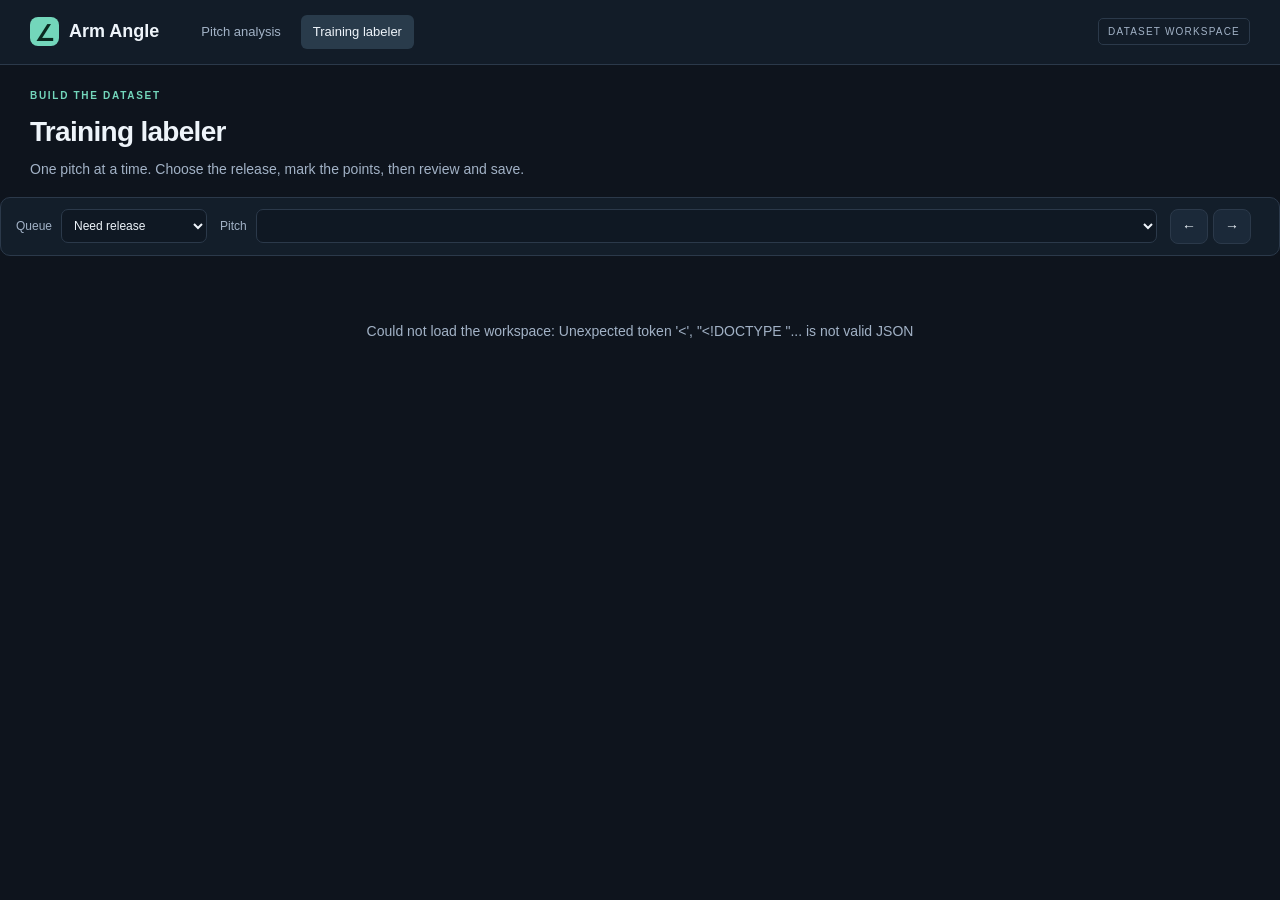
==== labelTool.html @ e8344eb0 "Initial commit: arm angle from video, label-and-measure pipeline Measures pitcher release arm angle " ====
<!doctype html>
<html lang="en" data-workspace="training">
<head>
<meta charset="utf-8"><meta name="viewport" content="width=device-width, initial-scale=1">
<title>Arm Angle · Training labeler</title>
<link rel="stylesheet" href="workspace.css?v=20260908-review-angle">
</head>
<body>
<header class="topbar">
  <a class="brand" href="/index.html"><span class="brandMark">∠</span> Arm Angle</a>
  <nav aria-label="Workspace"><a href="/analyze.html" id="analysisNav">Pitch analysis</a><a href="/labelTool.html" id="trainingNav">Training labeler</a></nav>
  <span id="workspaceBadge" class="badge">DATASET WORKSPACE</span>
</header>
<section class="pageHeading">
  <div><p class="eyebrow" id="workspaceEyebrow">BUILD THE DATASET</p><h1 id="workspaceTitle">Training labeler</h1><p id="workspaceDescription">One pitch at a time. Choose the release, mark the points, then review and save.</p></div>
  <button id="openImport" class="analysisOnly secondary">Open a video</button>
</section>
<section class="queuebar" aria-label="Pitch queue">
  <label id="queueLabel">Queue <select id="queueFilter" aria-label="Labeling queue"><option value="batch">New MLB trial batch</option><option value="release">Need release</option><option value="points">Need points</option><option value="all">All MLB pitches</option><option value="local">My videos</option></select></label>
  <label class="pitchPicker">Pitch <select id="pitchSelect" aria-label="Choose pitch"></select></label>
  <div class="pitchNav"><button id="prevPitch" class="secondary" aria-label="Previous pitch">←</button><button id="nextPitch" class="secondary" aria-label="Next pitch">→</button></div>
  <span id="progress" class="muted"></span>
</section>
<form id="importPanel" hidden>
  <p class="eyebrow">START AN ANALYSIS</p><h2>Open your footage</h2><p class="muted">Choose a local clip or reel. Each delivery becomes its own analysis.</p>
  <label>Video file path<input id="videoPath" required placeholder="/Users/you/Downloads/reel.mp4"></label>
  <div class="fields"><label>Pitcher <input id="importPitcher" placeholder="Optional name"></label><label>Park or session <input id="importPark" placeholder="Optional session name"></label><label>Throws <select id="importThrows"><option value="R">Right</option><option value="L">Left</option></select></label></div>
  <p class="muted">The video stays on your computer. Leave park blank if the reel includes several venues.</p><p id="importError" role="alert" hidden></p>
  <div class="actions"><button id="importSubmit" type="submit">Open video</button><button id="closeImport" type="button" class="secondary">Cancel</button></div>
</form>
<section id="intro" class="emptyState"><h2>Loading your workspace…</h2><p>Preparing the pitch queue.</p></section>
<section id="startPanel" class="startPanel" hidden>
  <div><p class="eyebrow">YOUR NEXT PITCH</p><h2>From footage to an angle estimate.</h2><p>Pick a release frame, place five points, and review the result. You stay in control of every point.</p><button id="startVideo">Open a video</button></div>
  <div class="startChoices"><button id="startLocal" class="choice"><b>Continue your saved footage →</b><span>Reopen your existing pitch annotations.</span></button><button id="startExample" class="choice"><b>Try an MLB example →</b><span>Practice the flow with a short pitch clip.</span></button></div>
</section>
<main id="app" hidden>
  <section class="viewer" aria-label="Pitch video and release frame">
    <div class="viewerBar"><span id="viewerTitle">Pitch preview</span><span id="saveState" role="status"></span></div>
    <div id="error" role="alert" hidden></div>
    <div id="stageWrap"><canvas id="stage" tabindex="0" aria-label="Pitch image. In point placement, click to place or drag a point."></canvas></div>
    <div id="scrubRow"><button id="playPause" class="secondary" aria-label="Play or pause">Play</button><button id="prevFrame" class="secondary" aria-label="Previous frame">−1</button><button id="nextFrame" class="secondary" aria-label="Next frame">+1</button><select id="playSpeed" aria-label="Playback speed"><option value="1">1×</option><option value="0.5">½×</option><option value="0.25" selected>¼×</option></select><input type="range" id="scrub" aria-label="Release frame" min="0" max="0" value="0"><span id="frameNum"></span></div>
    <div id="thumbs" aria-label="Neighboring frames"></div>
    <p id="viewerHint" class="viewerHint">Use the arrows or timeline to find the closest available release frame.</p>
  </section>
  <section class="workflow" aria-label="Guided workflow">
    <ol class="steps" aria-label="Progress"><li id="releaseStep">1 <span>Release</span></li><li id="pointsStep">2 <span>Points</span></li><li id="reviewStep">3 <span>Review</span></li></ol>
    <p class="eyebrow" id="stepNumber">STEP 1 OF 3</p><h2 id="stepTitle">Choose the release</h2><p id="stepHelp"></p>
    <div id="releaseActions"><button id="confirmRelease" class="primaryAction">Use this frame →</button><p class="smallNote">A blurred, approximate release is okay. Compare nearby frames before continuing.</p></div>
    <div id="pointActions" hidden><div class="nextPoint"><span id="pointCount">0 of 5 points</span><b id="pointPrompt">Place the throwing shoulder</b></div><div id="pointButtons"></div><label id="occludedLabel"><input id="ballOccluded" type="checkbox"> Ball cannot be located</label><button id="reviewPoints" class="primaryAction">Review these points →</button><button id="zoomPoints" class="textButton">Zoom / full frame</button><button id="changeRelease" class="textButton">← Change release frame</button></div>
    <div id="reviewActions" hidden>
      <div class="measuredCard"><span class="resultLabel">MEASURED SHOULDER → BALL</span><p id="reviewBallAngle">—</p><span id="reviewBallNote" class="smallNote">From your marked points, relative to horizontal in this image.</span></div>
      <div id="resultCard" class="resultCard"><span class="resultLabel">ESTIMATED ARM ANGLE</span><p id="anglePrediction" role="status">—</p><span class="smallNote">MLB-trained estimate. Accuracy on college footage is unverified.</span></div>
      <dl id="reviewSummary" class="reviewSummary"></dl>
      <div id="truthDetails" class="truthDetails" hidden><span>Statcast reference</span><b id="pTruth">—</b><p class="smallNote">Review the visible points on their own merits. This reference is revealed only after placement.</p></div>
      <div id="reviewSaved" class="success" hidden>Saved. Ready for the next pitch.</div>
      <button id="savePoints" class="primaryAction">Save &amp; next pitch →</button><button id="editPoints" class="textButton">← Adjust points</button><button id="predictAngle" class="textButton">Recalculate estimate</button><button id="downloadResult" class="textButton analysisOnly">Download result</button><button id="newLocalPitch" class="secondary analysisOnly" hidden>Another pitch from this video</button>
    </div>
    <details id="reviewOptions" class="options"><summary>Quality &amp; labeling guidance</summary><label>Release choice <select id="releaseQuality"><option value="unreviewed">Not reviewed</option><option value="closest_available">Closest available frame</option><option value="unclear">Release timing unclear</option></select></label><label id="pointQualityLabel" hidden>Point clarity <select id="pointQuality"><option value="unreviewed">Not reviewed</option><option value="reviewed">Points reviewed</option><option value="uncertain">One or more points uncertain</option></select></label><p>Keep all points on the selected frame. Click the shoulder joint where the upper arm meets the torso, the opposite shoulder joint, elbow joint, wrist joint, then the ball center. Avoid the sleeve edge.</p><p>30 fps footage cannot always show the exact release. Mark timing or points uncertain when needed. These flags are review notes, not a confidence score.</p></details>
    <details id="extraTools" class="options"><summary>More tools</summary><div class="actions"><button id="seedPoints" class="secondary trainingOnly">Suggest body points</button><button id="choosePitcher" class="secondary trainingOnly">Select pitcher for suggestions</button><button id="releaseNext" class="secondary trainingOnly">Save release only &amp; next</button><button id="skipPitch" class="secondary">Skip this pitch</button><button id="undoSave" class="secondary">Undo last save</button><a id="downloadRelease" download>Download frame</a></div></details>
    <div class="warnBox" id="sanityWarn" hidden></div><div class="warnBox" id="seedWarn" hidden></div>
    <details class="options" id="measurePanel"><summary>Image measurements</summary><dl><dt>Throwing shoulder</dt><dd id="pShoulder">—</dd><dt>Off shoulder</dt><dd id="pOffShoulder">—</dd><dt>Elbow</dt><dd id="pElbow">—</dd><dt>Wrist</dt><dd id="pWrist">—</dd><dt>Ball</dt><dd id="pBall">—</dd><dt>Shoulder → ball</dt><dd id="pAngle">—</dd><dt>Shoulder → wrist</dt><dd id="pAngleWrist">—</dd><dt class="trainingOnly">Reference difference</dt><dd id="pDelta" class="trainingOnly">—</dd></dl></details>
  </section>
  <section class="workspaceFooter"><details><summary>Clip details &amp; shortcuts</summary><dl id="meta"></dl><p>← / →: one frame · Shift + arrows: ten frames · Space: play / pause · 1–5: replace a point · Enter: continue · Z: zoom · U: undo</p></details><details class="trainingOnly"><summary>Training coverage</summary><div id="hist"></div><div id="histNote"></div></details></section>
</main>
<div id="toast"></div>
<script src="labelTool.js?v=20260908-review-angle"></script>
</body></html>
---- workspace.css ----
:root{--bg:#0e141d;--panel:#17212e;--line:#2b394a;--text:#eef4fa;--muted:#a2b2c6;--accent:#73d6bb;--shoulder:#ffd166;--offshoulder:#f78c6b;--elbow:#ef476f;--wrist:#06d6a0;--ball:#ff6ec7;color-scheme:dark}
*{box-sizing:border-box}[hidden]{display:none!important}html[data-workspace=training] .analysisOnly,html[data-workspace=analysis] .trainingOnly{display:none!important}body{margin:0;background:var(--bg);color:var(--text);font:14px/1.5 -apple-system,BlinkMacSystemFont,"Segoe UI",sans-serif}button,a,input,select{touch-action:manipulation}button,input,select{font:inherit}button{cursor:pointer;border:1px solid transparent;background:var(--accent);color:#0b2720;border-radius:8px;padding:10px 14px;font-weight:650}button:disabled{opacity:.42;cursor:default}button:focus-visible,a:focus-visible,input:focus-visible,select:focus-visible,summary:focus-visible,canvas:focus-visible{outline:2px solid var(--accent);outline-offset:3px}.secondary,.ghost{background:#1b2939;color:var(--text);border-color:var(--line)}.textButton{background:transparent;color:var(--muted);padding:8px 0;text-align:left;font-size:13px;margin-right:10px}a{color:var(--accent);text-decoration:none}a:hover{text-decoration:underline}input,select{background:#0f1823;border:1px solid var(--line);color:var(--text);border-radius:7px;padding:8px;min-width:0}h1,h2,p{margin-top:0}h1{font-size:28px;letter-spacing:-.7px;margin-bottom:6px}h2{font-size:23px;letter-spacing:-.5px;line-height:1.2;margin-bottom:10px}.muted,.smallNote{color:var(--muted)}.smallNote{font-size:12px;line-height:1.5;display:block;margin:10px 0 0}.eyebrow{font-size:10px;letter-spacing:1.7px;color:var(--accent);font-weight:700;margin-bottom:8px}.topbar{display:flex;align-items:center;gap:30px;padding:15px 30px;border-bottom:1px solid var(--line);background:#121c28}.brand{font-size:18px;font-weight:750;color:var(--text);display:flex;align-items:center;gap:10px}.brandMark{width:29px;height:29px;border-radius:8px;background:var(--accent);color:#0a2920;display:grid;place-items:center;font-size:22px}.topbar nav{display:flex;gap:8px}.topbar nav a{color:var(--muted);padding:7px 12px;border-radius:6px;font-size:13px}.topbar nav a.active{background:#293b4b;color:var(--text)}.badge{margin-left:auto;font-size:10px;letter-spacing:1.2px;color:var(--muted);border:1px solid var(--line);border-radius:5px;padding:5px 9px}.pageHeading{max-width:1580px;margin:auto;padding:23px 30px 17px;display:flex;align-items:center;justify-content:space-between;gap:20px}.pageHeading p:last-child{color:var(--muted);margin-bottom:0}.queuebar{margin:0 auto;max-width:1520px;border:1px solid var(--line);border-radius:10px;padding:11px 15px;display:flex;align-items:center;gap:13px;background:#131e2a}.queuebar label{display:flex;gap:9px;align-items:center;font-size:12px;color:var(--muted)}.pitchPicker{flex:1}.pitchPicker select{width:100%}.pitchNav{display:flex;gap:5px}.pitchNav button{padding:6px 11px}.queuebar #progress{font-size:12px;white-space:nowrap}#app{max-width:1580px;margin:0 auto;padding:18px 30px;display:grid;grid-template-columns:minmax(0,1fr) 345px;gap:20px;align-items:start}.viewer{border:1px solid var(--line);border-radius:12px;background:#111b26;overflow:hidden}.viewerBar{display:flex;justify-content:space-between;gap:15px;padding:12px 15px;font-size:12px;color:var(--muted)}#viewerTitle{color:var(--text);font-weight:650}#stageWrap{display:flex;align-items:center;justify-content:center;background:#060a10;min-height:180px}#stage{display:block;max-width:100%;max-height:54vh;width:auto;cursor:crosshair;touch-action:none}#scrubRow{display:flex;align-items:center;gap:6px;padding:12px 13px}#scrubRow button,#scrubRow select{font-size:12px;padding:6px 9px}#scrub{flex:1;min-width:40px;accent-color:var(--accent)}#frameNum{font-size:11px;color:var(--muted);font-variant-numeric:tabular-nums;max-width:180px;text-align:right}#thumbs{display:flex;gap:5px;padding:0 12px}#thumbs figure{flex:1;min-width:0;margin:0;border:2px solid transparent;border-radius:5px;overflow:hidden}#thumbs figure.sel{border-color:var(--accent)}#thumbs button{padding:0;border:0;background:#090f18;width:100%;color:var(--text);border-radius:0}#thumbs img{width:100%;display:block}#thumbs figcaption{font-size:10px;padding:3px}.viewerHint{padding:12px 15px;margin:0;color:var(--muted);font-size:12px}.workflow{border:1px solid var(--line);border-radius:12px;padding:21px;background:var(--panel)}.steps{display:flex;justify-content:space-between;gap:5px;list-style:none;padding:0;margin:0 0 25px;border-bottom:1px solid var(--line);padding-bottom:17px}.steps li{display:flex;gap:7px;align-items:center;color:var(--muted);font-size:12px}.steps li.active{color:var(--accent);font-weight:750}.steps li.done{color:var(--text)}#stepHelp{font-size:13px;color:var(--muted);margin-bottom:16px}.primaryAction{width:100%;padding:12px 14px;margin-top:16px}.nextPoint{display:flex;flex-direction:column;gap:3px;margin:13px 0}.nextPoint span{color:var(--muted);font-size:11px}.nextPoint b{font-size:13px}#pointButtons{display:flex;flex-direction:column;gap:5px}#pointButtons button{text-align:left;font-weight:500;font-size:12px;padding:7px 10px;background:#101c29;color:var(--muted);border:1px solid var(--line)}#pointButtons button.active{border-color:var(--accent);background:#203d3a;color:#c4fae8}#occludedLabel{display:flex;align-items:center;gap:7px;font-size:12px;margin:12px 0;color:var(--muted)}.options{border-top:1px solid var(--line);margin-top:17px;padding-top:13px;font-size:12px;color:var(--muted)}summary{cursor:pointer;font-weight:600}.options label{display:flex;flex-direction:column;gap:5px;margin-top:10px}.options p{margin:11px 0}.actions{display:flex;gap:8px;flex-wrap:wrap;margin-top:12px}.actions button{font-size:12px;padding:7px 9px}.actions a{padding:5px}.resultCard{padding:15px;background:#15372f;border:1px solid #2b6758;border-radius:8px;margin:14px 0}.resultLabel{font-size:10px;letter-spacing:1px;color:#b0e4d3}#anglePrediction{font-size:34px;line-height:1.2;letter-spacing:-1px;font-weight:700;margin:9px 0;color:#baf8dd}.reviewSummary{padding:12px 0;border-bottom:1px solid var(--line);margin-bottom:12px}.truthDetails{padding:13px;border:1px solid var(--line);border-radius:7px}.truthDetails>span{color:var(--muted);font-size:12px}.truthDetails>b{float:right;font-size:19px}.success{background:#15372f;padding:10px;border-radius:7px;color:#baf8dd;margin:12px 0;font-size:12px}dl{display:grid;grid-template-columns:auto 1fr;gap:5px 10px;font-size:12px;margin-top:10px}dt{color:var(--muted)}dd{text-align:right;margin:0;font-variant-numeric:tabular-nums}.workspaceFooter{grid-column:1/-1;display:flex;gap:30px;color:var(--muted);font-size:12px}.workspaceFooter details{flex:1}.workspaceFooter dl{max-width:500px}.warnBox,#error,#importError{background:#392b1b;border:1px solid #74532d;color:#ffdaae;padding:12px;border-radius:7px;margin:10px 0;font-size:12px}#error{margin:10px}#hist{display:flex;gap:3px;height:50px;align-items:end}#hist div{background:var(--accent);min-height:2px;flex:1}#toast{position:fixed;bottom:20px;left:50%;transform:translateX(-50%);background:#233748;border:1px solid var(--line);padding:10px 18px;border-radius:8px;opacity:0;pointer-events:none;z-index:100}#toast.show{opacity:1}#importPanel{max-width:750px;margin:24px auto;padding:26px;background:var(--panel);border:1px solid var(--line);border-radius:12px}#importPanel label{display:block;margin:14px 0;color:var(--muted);font-size:12px}#importPanel input{display:block;width:100%;margin-top:5px}#importPanel .fields{display:grid;grid-template-columns:1fr 1fr 90px;gap:13px}.emptyState{text-align:center;padding:65px 25px;color:var(--muted)}.startPanel{max-width:1100px;margin:35px auto;padding:35px;display:grid;grid-template-columns:1fr 1fr;gap:45px;border:1px solid var(--line);border-radius:14px;background:var(--panel)}.startPanel p{color:var(--muted)}.startPanel h2{font-size:32px;max-width:350px}.startChoices{display:flex;flex-direction:column;gap:15px}.choice{background:#101c29;border:1px solid var(--line);color:var(--text);padding:23px;text-align:left}.choice span{display:block;font-weight:400;font-size:12px;color:var(--muted);margin-top:8px}.landing{max-width:1050px;margin:70px auto;padding:30px}.landing h1{font-size:48px;max-width:700px;line-height:1.1}.landing .cards{display:grid;grid-template-columns:1fr 1fr;gap:22px;margin-top:35px}.landing .cards a{display:block;padding:30px;background:var(--panel);border:1px solid var(--line);border-radius:13px;color:var(--text)}.landing .cards p{color:var(--muted)}
@media(max-width:1100px){.queuebar{margin:0 20px}.queuebar #progress{display:none}#app{padding:16px 20px;grid-template-columns:minmax(0,1fr) 310px;gap:14px}.workflow{padding:17px}.pageHeading{padding-left:20px;padding-right:20px}#frameNum{max-width:125px}.badge{display:none}}
@media(max-width:800px){#app{grid-template-columns:1fr}.workflow{grid-row:2}.topbar{padding:12px 16px;gap:12px;flex-wrap:wrap}.topbar nav a{padding:6px}.pageHeading{padding-top:17px}.queuebar{flex-wrap:wrap}.queuebar label{flex:1;min-width:150px}#stage{max-height:48vh}.startPanel{margin:20px;grid-template-columns:1fr;padding:23px;gap:20px}.landing{margin:20px auto}.landing h1{font-size:35px}.landing .cards{grid-template-columns:1fr}.workspaceFooter{flex-direction:column}.fields{grid-template-columns:1fr!important}}

.measuredCard{padding:15px;background:#1b293a;border:1px solid #435573;border-radius:8px;margin:14px 0}.measuredCard .resultLabel{color:#c4d4ed}#reviewBallAngle{font-size:30px;line-height:1.2;font-weight:700;margin:9px 0;color:#eef4fa}
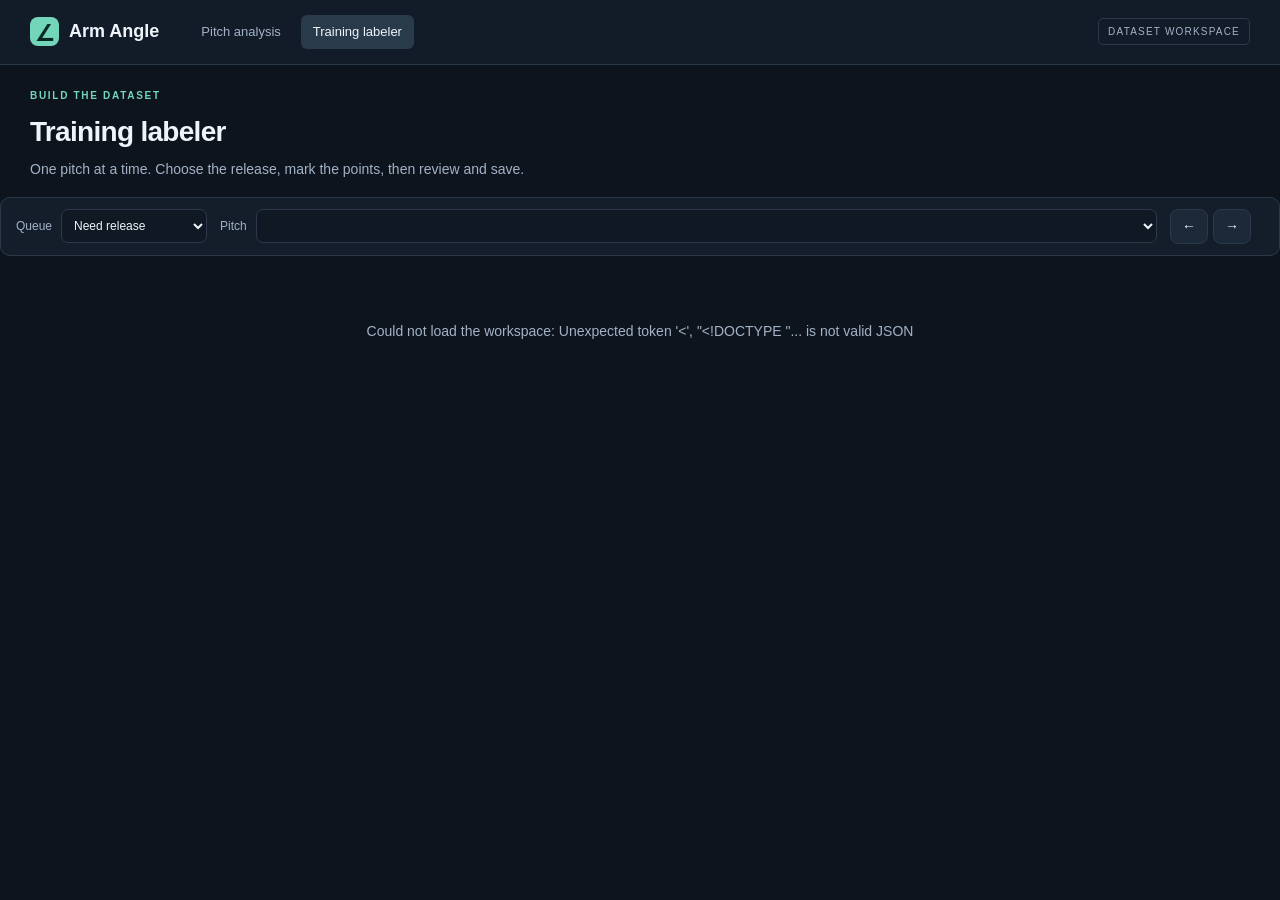
==== commit 10a62396: "Save current arm angle analysis app and research workspace" ====
--- a/labelTool.html
+++ b/labelTool.html
@@ -3,7 +3,7 @@
 <head>
 <meta charset="utf-8"><meta name="viewport" content="width=device-width, initial-scale=1">
 <title>Arm Angle · Training labeler</title>
-<link rel="stylesheet" href="workspace.css?v=20260908-review-angle">
+<link rel="stylesheet" href="workspace.css?v=20260914-manual-v1">
 </head>
 <body>
 <header class="topbar">
@@ -13,7 +13,7 @@
 </header>
 <section class="pageHeading">
   <div><p class="eyebrow" id="workspaceEyebrow">BUILD THE DATASET</p><h1 id="workspaceTitle">Training labeler</h1><p id="workspaceDescription">One pitch at a time. Choose the release, mark the points, then review and save.</p></div>
-  <button id="openImport" class="analysisOnly secondary">Open a video</button>
+  <button id="openImport" class="analysisOnly secondary">Upload a video</button>
 </section>
 <section class="queuebar" aria-label="Pitch queue">
   <label id="queueLabel">Queue <select id="queueFilter" aria-label="Labeling queue"><option value="batch">New MLB trial batch</option><option value="release">Need release</option><option value="points">Need points</option><option value="all">All MLB pitches</option><option value="local">My videos</option></select></label>
@@ -22,16 +22,22 @@
   <span id="progress" class="muted"></span>
 </section>
 <form id="importPanel" hidden>
-  <p class="eyebrow">START AN ANALYSIS</p><h2>Open your footage</h2><p class="muted">Choose a local clip or reel. Each delivery becomes its own analysis.</p>
-  <label>Video file path<input id="videoPath" required placeholder="/Users/you/Downloads/reel.mp4"></label>
-  <div class="fields"><label>Pitcher <input id="importPitcher" placeholder="Optional name"></label><label>Park or session <input id="importPark" placeholder="Optional session name"></label><label>Throws <select id="importThrows"><option value="R">Right</option><option value="L">Left</option></select></label></div>
-  <p class="muted">The video stays on your computer. Leave park blank if the reel includes several venues.</p><p id="importError" role="alert" hidden></p>
-  <div class="actions"><button id="importSubmit" type="submit">Open video</button><button id="closeImport" type="button" class="secondary">Cancel</button></div>
+  <p class="eyebrow">START AN ANALYSIS</p><h2>Upload your footage</h2><p class="muted">One video becomes a session. Tag each delivery as a separate pitch.</p>
+  <label>Video file<input id="videoFile" type="file" accept=".mp4,video/mp4" required></label>
+  <div class="fields"><label>Pitcher <input id="importPitcher" maxlength="160" placeholder="Optional name"></label><label>Session name <input id="importSession" maxlength="160" placeholder="Optional — defaults to video name"></label><label>Throws <select id="importThrows"><option value="R">Right</option><option value="L">Left</option></select></label></div>
+  <p class="muted">MP4 · up to 100 MB, 60 seconds, 1920 × 1080, 60 fps, and 3,600 frames. A copy is saved by this app.</p><p class="smallNote">Estimated arm angle from an MLB-trained model. Accuracy on college footage has not been established.</p><progress id="uploadProgress" max="100" value="0" hidden aria-label="Video upload progress"></progress><p id="uploadStatus" role="status"></p><p id="importError" role="alert" hidden></p>
+  <div class="actions"><button id="importSubmit" type="submit">Upload video</button><button id="closeImport" type="button" class="secondary">Cancel</button></div>
 </form>
 <section id="intro" class="emptyState"><h2>Loading your workspace…</h2><p>Preparing the pitch queue.</p></section>
 <section id="startPanel" class="startPanel" hidden>
-  <div><p class="eyebrow">YOUR NEXT PITCH</p><h2>From footage to an angle estimate.</h2><p>Pick a release frame, place five points, and review the result. You stay in control of every point.</p><button id="startVideo">Open a video</button></div>
+  <div><p class="eyebrow">YOUR NEXT PITCH</p><h2>From footage to an angle estimate.</h2><p>Pick a release frame, place five points, and review the result. You stay in control of every point.</p><button id="startVideo">Upload a video</button></div>
   <div class="startChoices"><button id="startLocal" class="choice"><b>Continue your saved footage →</b><span>Reopen your existing pitch annotations.</span></button><button id="startExample" class="choice"><b>Try an MLB example →</b><span>Practice the flow with a short pitch clip.</span></button></div>
+</section>
+<section id="sessionPanel" class="sessionPanel analysisOnly" hidden aria-label="Saved session">
+  <div class="sessionHeader"><label>Video session <select id="sessionSelect" aria-label="Choose video session"></select></label><button id="exportSession" class="secondary">Export session CSV</button><button id="newLocalPitch" class="secondary" hidden>Another pitch from this video</button></div>
+  <p id="sessionSummary" class="muted"></p><p id="exportStatus" role="status"></p><a id="csvFallback" download="arm-angle-session.csv" hidden>Download CSV directly</a>
+  <div id="sessionPitches" class="sessionPitches" aria-label="Pitches in this session"></div>
+  <p class="smallNote">CSV includes saved pitches only. Finish or save your edits before exporting. Release frames start at 0; angles are in degrees.</p>
 </section>
 <main id="app" hidden>
   <section class="viewer" aria-label="Pitch video and release frame">
@@ -43,19 +49,19 @@
     <p id="viewerHint" class="viewerHint">Use the arrows or timeline to find the closest available release frame.</p>
   </section>
   <section class="workflow" aria-label="Guided workflow">
-    <ol class="steps" aria-label="Progress"><li id="releaseStep">1 <span>Release</span></li><li id="pointsStep">2 <span>Points</span></li><li id="reviewStep">3 <span>Review</span></li></ol>
+    <ol class="steps" aria-label="Progress"><li id="uploadStep" class="analysisOnly done">✓ <span>Upload</span></li><li id="releaseStep">1 <span>Release</span></li><li id="pointsStep">2 <span>Points</span></li><li id="reviewStep">3 <span>Review</span></li><li id="exportStep" class="analysisOnly">5 <span>Export</span></li></ol>
     <p class="eyebrow" id="stepNumber">STEP 1 OF 3</p><h2 id="stepTitle">Choose the release</h2><p id="stepHelp"></p>
     <div id="releaseActions"><button id="confirmRelease" class="primaryAction">Use this frame →</button><p class="smallNote">A blurred, approximate release is okay. Compare nearby frames before continuing.</p></div>
     <div id="pointActions" hidden><div class="nextPoint"><span id="pointCount">0 of 5 points</span><b id="pointPrompt">Place the throwing shoulder</b></div><div id="pointButtons"></div><label id="occludedLabel"><input id="ballOccluded" type="checkbox"> Ball cannot be located</label><button id="reviewPoints" class="primaryAction">Review these points →</button><button id="zoomPoints" class="textButton">Zoom / full frame</button><button id="changeRelease" class="textButton">← Change release frame</button></div>
     <div id="reviewActions" hidden>
-      <div class="measuredCard"><span class="resultLabel">MEASURED SHOULDER → BALL</span><p id="reviewBallAngle">—</p><span id="reviewBallNote" class="smallNote">From your marked points, relative to horizontal in this image.</span></div>
-      <div id="resultCard" class="resultCard"><span class="resultLabel">ESTIMATED ARM ANGLE</span><p id="anglePrediction" role="status">—</p><span class="smallNote">MLB-trained estimate. Accuracy on college footage is unverified.</span></div>
+      <div class="measuredCard"><span class="resultLabel">MEASURED SHOULDER → BALL</span><p id="reviewBallAngle">—</p><span id="reviewBallNote" class="smallNote">From your marked points, relative to image horizontal. Camera perspective affects this measurement.</span></div>
+      <div id="resultCard" class="resultCard"><span class="resultLabel">ESTIMATED ARM ANGLE</span><p id="anglePrediction" role="status">—</p><span class="smallNote">Estimated arm angle from an MLB-trained model. Accuracy on college footage has not been established.</span></div>
       <dl id="reviewSummary" class="reviewSummary"></dl>
       <div id="truthDetails" class="truthDetails" hidden><span>Statcast reference</span><b id="pTruth">—</b><p class="smallNote">Review the visible points on their own merits. This reference is revealed only after placement.</p></div>
       <div id="reviewSaved" class="success" hidden>Saved. Ready for the next pitch.</div>
-      <button id="savePoints" class="primaryAction">Save &amp; next pitch →</button><button id="editPoints" class="textButton">← Adjust points</button><button id="predictAngle" class="textButton">Recalculate estimate</button><button id="downloadResult" class="textButton analysisOnly">Download result</button><button id="newLocalPitch" class="secondary analysisOnly" hidden>Another pitch from this video</button>
+      <button id="savePoints" class="primaryAction">Save &amp; next pitch →</button><button id="editPoints" class="textButton">← Adjust points</button><button id="predictAngle" class="textButton">Recalculate estimate</button><button id="downloadResult" class="textButton analysisOnly">Export session CSV</button>
     </div>
-    <details id="reviewOptions" class="options"><summary>Quality &amp; labeling guidance</summary><label>Release choice <select id="releaseQuality"><option value="unreviewed">Not reviewed</option><option value="closest_available">Closest available frame</option><option value="unclear">Release timing unclear</option></select></label><label id="pointQualityLabel" hidden>Point clarity <select id="pointQuality"><option value="unreviewed">Not reviewed</option><option value="reviewed">Points reviewed</option><option value="uncertain">One or more points uncertain</option></select></label><p>Keep all points on the selected frame. Click the shoulder joint where the upper arm meets the torso, the opposite shoulder joint, elbow joint, wrist joint, then the ball center. Avoid the sleeve edge.</p><p>30 fps footage cannot always show the exact release. Mark timing or points uncertain when needed. These flags are review notes, not a confidence score.</p></details>
+    <details id="reviewOptions" class="options"><summary>Quality &amp; labeling guidance</summary><label>Release choice <select id="releaseQuality"><option value="unreviewed">Not reviewed</option><option value="closest_available">Closest available frame</option><option value="unclear">Release timing unclear</option></select></label><label id="pointQualityLabel" hidden>Point clarity <select id="pointQuality"><option value="unreviewed">Not reviewed</option><option value="reviewed">Points reviewed</option><option value="uncertain">One or more points uncertain</option></select></label><p>Keep all points on the selected frame. Click the shoulder joint where the upper arm meets the torso, the opposite shoulder joint, elbow joint, wrist joint, then the ball center. Avoid the sleeve edge.</p><p>30 fps footage cannot always show the exact release. Mark timing or points uncertain when needed. These flags are review notes, not a confidence score.</p><p class="analysisOnly">Zero degrees is horizontal; positive is above the shoulder and negative is below. Left/right direction is folded. The image measurement is not a verified real-world arm angle. Model estimates use the frozen manual-v1 model. CSV predictions are recalculated from saved points.</p></details>
     <details id="extraTools" class="options"><summary>More tools</summary><div class="actions"><button id="seedPoints" class="secondary trainingOnly">Suggest body points</button><button id="choosePitcher" class="secondary trainingOnly">Select pitcher for suggestions</button><button id="releaseNext" class="secondary trainingOnly">Save release only &amp; next</button><button id="skipPitch" class="secondary">Skip this pitch</button><button id="undoSave" class="secondary">Undo last save</button><a id="downloadRelease" download>Download frame</a></div></details>
     <div class="warnBox" id="sanityWarn" hidden></div><div class="warnBox" id="seedWarn" hidden></div>
     <details class="options" id="measurePanel"><summary>Image measurements</summary><dl><dt>Throwing shoulder</dt><dd id="pShoulder">—</dd><dt>Off shoulder</dt><dd id="pOffShoulder">—</dd><dt>Elbow</dt><dd id="pElbow">—</dd><dt>Wrist</dt><dd id="pWrist">—</dd><dt>Ball</dt><dd id="pBall">—</dd><dt>Shoulder → ball</dt><dd id="pAngle">—</dd><dt>Shoulder → wrist</dt><dd id="pAngleWrist">—</dd><dt class="trainingOnly">Reference difference</dt><dd id="pDelta" class="trainingOnly">—</dd></dl></details>
@@ -63,5 +69,5 @@
   <section class="workspaceFooter"><details><summary>Clip details &amp; shortcuts</summary><dl id="meta"></dl><p>← / →: one frame · Shift + arrows: ten frames · Space: play / pause · 1–5: replace a point · Enter: continue · Z: zoom · U: undo</p></details><details class="trainingOnly"><summary>Training coverage</summary><div id="hist"></div><div id="histNote"></div></details></section>
 </main>
 <div id="toast"></div>
-<script src="labelTool.js?v=20260908-review-angle"></script>
+<script src="labelTool.js?v=20260914-manual-v1"></script>
 </body></html>
--- a/workspace.css
+++ b/workspace.css
@@ -4,3 +4,6 @@
 @media(max-width:800px){#app{grid-template-columns:1fr}.workflow{grid-row:2}.topbar{padding:12px 16px;gap:12px;flex-wrap:wrap}.topbar nav a{padding:6px}.pageHeading{padding-top:17px}.queuebar{flex-wrap:wrap}.queuebar label{flex:1;min-width:150px}#stage{max-height:48vh}.startPanel{margin:20px;grid-template-columns:1fr;padding:23px;gap:20px}.landing{margin:20px auto}.landing h1{font-size:35px}.landing .cards{grid-template-columns:1fr}.workspaceFooter{flex-direction:column}.fields{grid-template-columns:1fr!important}}
 
 .measuredCard{padding:15px;background:#1b293a;border:1px solid #435573;border-radius:8px;margin:14px 0}.measuredCard .resultLabel{color:#c4d4ed}#reviewBallAngle{font-size:30px;line-height:1.2;font-weight:700;margin:9px 0;color:#eef4fa}
+
+/* Manual V1 session controls. */
+.sessionPanel{margin:0 30px 20px;padding:18px;background:var(--panel);border:1px solid var(--line);border-radius:12px}.sessionHeader{display:flex;align-items:end;gap:12px;flex-wrap:wrap}.sessionHeader label{display:grid;gap:5px;flex:1;min-width:220px}.sessionPitches{display:flex;gap:8px;flex-wrap:wrap}.sessionPitches button{font-size:12px}.selectedPitch{border-color:var(--accent)}.sessionPanel .muted{margin:12px 0}.sessionPanel [role=status]:empty{display:none}#uploadProgress{width:100%;height:12px}#videoFile{width:100%}html[data-workspace=analysis] .steps{gap:6px}html[data-workspace=analysis] .steps li{font-size:11px}html[data-workspace=analysis] .steps li span{font-size:11px}@media(max-width:700px){.sessionPanel{margin:0 14px 14px}.sessionHeader{align-items:stretch}.sessionHeader button{flex:1}}
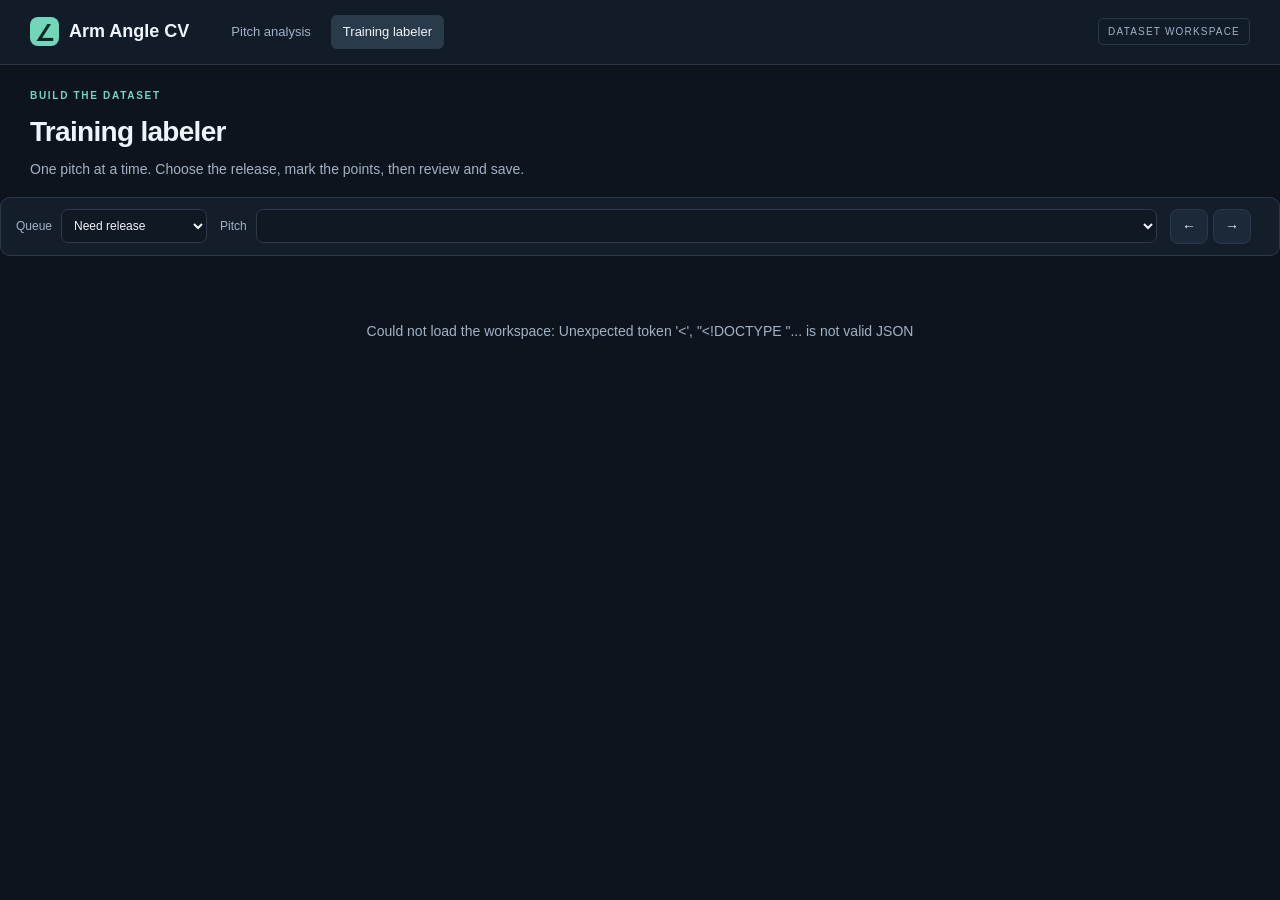
==== commit ebf1edc1: "Add the hosted runtime, its deployment path, and a shared practice clip The local label-and-measure " ====
--- a/labelTool.html
+++ b/labelTool.html
@@ -3,11 +3,11 @@
 <head>
 <meta charset="utf-8"><meta name="viewport" content="width=device-width, initial-scale=1">
 <title>Arm Angle · Training labeler</title>
-<link rel="stylesheet" href="workspace.css?v=20260914-manual-v1">
+<link rel="stylesheet" href="workspace.css?v=20260919-analysis-header">
 </head>
 <body>
 <header class="topbar">
-  <a class="brand" href="/index.html"><span class="brandMark">∠</span> Arm Angle</a>
+  <a class="brand" href="/index.html"><span class="brandMark">∠</span> Arm Angle CV</a>
   <nav aria-label="Workspace"><a href="/analyze.html" id="analysisNav">Pitch analysis</a><a href="/labelTool.html" id="trainingNav">Training labeler</a></nav>
   <span id="workspaceBadge" class="badge">DATASET WORKSPACE</span>
 </header>
--- a/workspace.css
+++ b/workspace.css
@@ -7,3 +7,9 @@
 
 /* Manual V1 session controls. */
 .sessionPanel{margin:0 30px 20px;padding:18px;background:var(--panel);border:1px solid var(--line);border-radius:12px}.sessionHeader{display:flex;align-items:end;gap:12px;flex-wrap:wrap}.sessionHeader label{display:grid;gap:5px;flex:1;min-width:220px}.sessionPitches{display:flex;gap:8px;flex-wrap:wrap}.sessionPitches button{font-size:12px}.selectedPitch{border-color:var(--accent)}.sessionPanel .muted{margin:12px 0}.sessionPanel [role=status]:empty{display:none}#uploadProgress{width:100%;height:12px}#videoFile{width:100%}html[data-workspace=analysis] .steps{gap:6px}html[data-workspace=analysis] .steps li{font-size:11px}html[data-workspace=analysis] .steps li span{font-size:11px}@media(max-width:700px){.sessionPanel{margin:0 14px 14px}.sessionHeader{align-items:stretch}.sessionHeader button{flex:1}}
+
+/* Keep shared workspace elements available to the script but out of the analysis UI. */
+html[data-workspace="analysis"] #trainingNav,
+html[data-workspace="analysis"] #workspaceEyebrow {
+  display: none;
+}
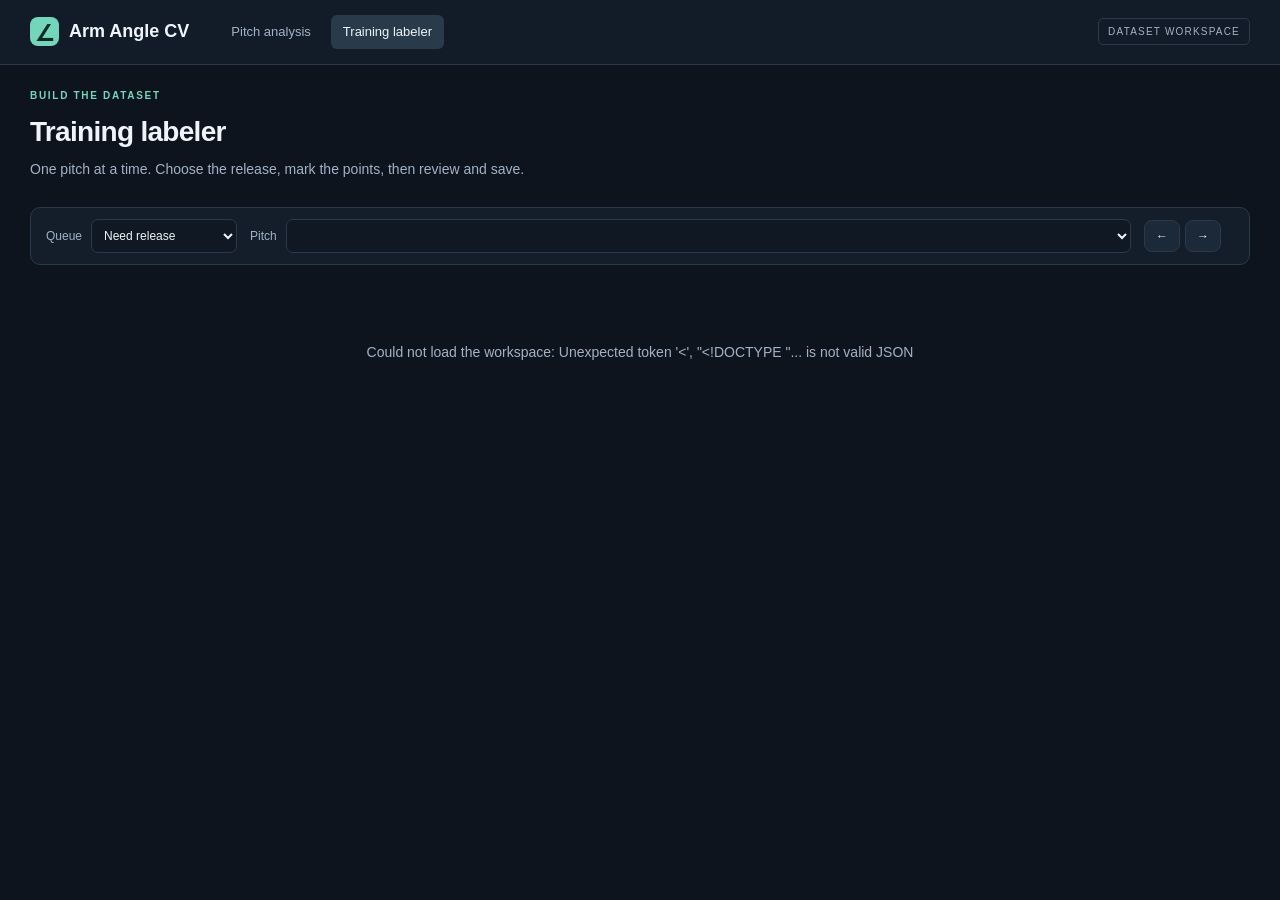
==== commit 792014d5: "Add cost hardening, privacy storage, backups, and labeler zoom - Cost and abuse hardening: WebP fram" ====
--- a/labelTool.html
+++ b/labelTool.html
@@ -3,7 +3,7 @@
 <head>
 <meta charset="utf-8"><meta name="viewport" content="width=device-width, initial-scale=1">
 <title>Arm Angle · Training labeler</title>
-<link rel="stylesheet" href="workspace.css?v=20260919-analysis-header">
+<link rel="stylesheet" href="workspace.css?v=20260924-practice-flow">
 </head>
 <body>
 <header class="topbar">
@@ -15,26 +15,38 @@
   <div><p class="eyebrow" id="workspaceEyebrow">BUILD THE DATASET</p><h1 id="workspaceTitle">Training labeler</h1><p id="workspaceDescription">One pitch at a time. Choose the release, mark the points, then review and save.</p></div>
   <button id="openImport" class="analysisOnly secondary">Upload a video</button>
 </section>
+<details id="pitchNavigation" class="pitchNavigation" open><summary>Switch session or queue</summary>
+  <label class="analysisOnly sessionPicker">Video session <select id="sessionSelect" aria-label="Choose video session"></select></label>
 <section class="queuebar" aria-label="Pitch queue">
   <label id="queueLabel">Queue <select id="queueFilter" aria-label="Labeling queue"><option value="batch">New MLB trial batch</option><option value="release">Need release</option><option value="points">Need points</option><option value="all">All MLB pitches</option><option value="local">My videos</option></select></label>
   <label class="pitchPicker">Pitch <select id="pitchSelect" aria-label="Choose pitch"></select></label>
   <div class="pitchNav"><button id="prevPitch" class="secondary" aria-label="Previous pitch">←</button><button id="nextPitch" class="secondary" aria-label="Next pitch">→</button></div>
   <span id="progress" class="muted"></span>
 </section>
+</details>
 <form id="importPanel" hidden>
   <p class="eyebrow">START AN ANALYSIS</p><h2>Upload your footage</h2><p class="muted">One video becomes a session. Tag each delivery as a separate pitch.</p>
   <label>Video file<input id="videoFile" type="file" accept=".mp4,video/mp4" required></label>
   <div class="fields"><label>Pitcher <input id="importPitcher" maxlength="160" placeholder="Optional name"></label><label>Session name <input id="importSession" maxlength="160" placeholder="Optional — defaults to video name"></label><label>Throws <select id="importThrows"><option value="R">Right</option><option value="L">Left</option></select></label></div>
-  <p class="muted">MP4 · up to 100 MB, 60 seconds, 1920 × 1080, 60 fps, and 3,600 frames. A copy is saved by this app.</p><p class="smallNote">Estimated arm angle from an MLB-trained model. Accuracy on college footage has not been established.</p><progress id="uploadProgress" max="100" value="0" hidden aria-label="Video upload progress"></progress><p id="uploadStatus" role="status"></p><p id="importError" role="alert" hidden></p>
+  <div id="uploadInfo"><ul class="uploadFacts"><li>MP4 · up to 100 MB, 60 seconds, 1920 × 1080, 60 fps, and 3,600 frames.</li><li>A copy is saved by this app.</li></ul></div><p class="smallNote">Estimated arm angle from an MLB-trained model. Accuracy on college footage has not been established.</p><progress id="uploadProgress" max="100" value="0" hidden aria-label="Video upload progress"></progress><p id="uploadStatus" role="status"></p><p id="importError" role="alert" hidden></p>
   <div class="actions"><button id="importSubmit" type="submit">Upload video</button><button id="closeImport" type="button" class="secondary">Cancel</button></div>
 </form>
 <section id="intro" class="emptyState"><h2>Loading your workspace…</h2><p>Preparing the pitch queue.</p></section>
-<section id="startPanel" class="startPanel" hidden>
-  <div><p class="eyebrow">YOUR NEXT PITCH</p><h2>From footage to an angle estimate.</h2><p>Pick a release frame, place five points, and review the result. You stay in control of every point.</p><button id="startVideo">Upload a video</button></div>
-  <div class="startChoices"><button id="startLocal" class="choice"><b>Continue your saved footage →</b><span>Reopen your existing pitch annotations.</span></button><button id="startExample" class="choice"><b>Try an MLB example →</b><span>Practice the flow with a short pitch clip.</span></button></div>
+<section id="startPanel" class="startPanel" hidden aria-labelledby="startTitle">
+  <div class="startIntro">
+    <p class="eyebrow">A CLEARER LOOK AT EACH PITCH</p>
+    <h1 id="startTitle">See your pitch.<br>Find your arm angle.</h1>
+    <p>Choose a release frame, mark five points, and review your angle estimate. Start with your footage or give it a try with an MLB example.</p>
+  </div>
+  <div class="startChoices" aria-label="Start an analysis">
+    <button id="startVideo" class="choice primaryChoice"><b>Upload a video <span aria-hidden="true">→</span></b><span>Analyze your own pitching footage.</span><small>Choose an MP4 to get started</small></button>
+    <button id="startLocal" class="choice" hidden><b>Continue your uploads →</b><span id="startLocalDescription">Reopen your saved pitches.</span></button><button id="startExample" class="choice"><b id="exampleTitle">Try an example →</b><span id="exampleDescription">Explore the steps with an MLB pitch. No video needed.</span></button>
+  </div>
+  <ol class="startSteps" aria-label="How it works"><li><span>1</span> Choose the release</li><li><span>2</span> Mark five points</li><li><span>3</span> Review your estimate</li></ol>
+  <p class="startNote">You control every point. Export your results as CSV when you’re done.</p>
 </section>
 <section id="sessionPanel" class="sessionPanel analysisOnly" hidden aria-label="Saved session">
-  <div class="sessionHeader"><label>Video session <select id="sessionSelect" aria-label="Choose video session"></select></label><button id="exportSession" class="secondary">Export session CSV</button><button id="newLocalPitch" class="secondary" hidden>Another pitch from this video</button></div>
+  <div class="sessionHeader"><button id="exportSession" class="secondary">Export CSV</button><button id="newLocalPitch" class="secondary" hidden>Another pitch from this video</button></div>
   <p id="sessionSummary" class="muted"></p><p id="exportStatus" role="status"></p><a id="csvFallback" download="arm-angle-session.csv" hidden>Download CSV directly</a>
   <div id="sessionPitches" class="sessionPitches" aria-label="Pitches in this session"></div>
   <p class="smallNote">CSV includes saved pitches only. Finish or save your edits before exporting. Release frames start at 0; angles are in degrees.</p>
@@ -51,23 +63,29 @@
   <section class="workflow" aria-label="Guided workflow">
     <ol class="steps" aria-label="Progress"><li id="uploadStep" class="analysisOnly done">✓ <span>Upload</span></li><li id="releaseStep">1 <span>Release</span></li><li id="pointsStep">2 <span>Points</span></li><li id="reviewStep">3 <span>Review</span></li><li id="exportStep" class="analysisOnly">5 <span>Export</span></li></ol>
     <p class="eyebrow" id="stepNumber">STEP 1 OF 3</p><h2 id="stepTitle">Choose the release</h2><p id="stepHelp"></p>
-    <div id="releaseActions"><button id="confirmRelease" class="primaryAction">Use this frame →</button><p class="smallNote">A blurred, approximate release is okay. Compare nearby frames before continuing.</p></div>
-    <div id="pointActions" hidden><div class="nextPoint"><span id="pointCount">0 of 5 points</span><b id="pointPrompt">Place the throwing shoulder</b></div><div id="pointButtons"></div><label id="occludedLabel"><input id="ballOccluded" type="checkbox"> Ball cannot be located</label><button id="reviewPoints" class="primaryAction">Review these points →</button><button id="zoomPoints" class="textButton">Zoom / full frame</button><button id="changeRelease" class="textButton">← Change release frame</button></div>
+    <div id="releaseActions"><p id="releaseHint" class="releaseHint analysisOnly">This is a preview frame, not a suggested release. Scrub until the ball is just leaving the hand, then compare nearby frames.</p><button id="confirmRelease" class="primaryAction">Use this frame →</button><p class="smallNote">A blurred, approximate release is okay. Compare nearby frames before continuing.</p></div>
+    <div id="pointActions" hidden><div class="nextPoint"><span id="pointCount">0 of 5 points</span><b id="pointPrompt">Place the throwing shoulder</b></div><div id="pointButtons"></div><label id="occludedLabel"><input id="ballOccluded" type="checkbox"> Ball cannot be located</label><button id="reviewPoints" class="primaryAction">Review these points →</button><button id="zoomPoints" class="textButton">Zoom to pitcher (Z)</button><button id="changeRelease" class="textButton">← Change release frame</button></div>
     <div id="reviewActions" hidden>
-      <div class="measuredCard"><span class="resultLabel">MEASURED SHOULDER → BALL</span><p id="reviewBallAngle">—</p><span id="reviewBallNote" class="smallNote">From your marked points, relative to image horizontal. Camera perspective affects this measurement.</span></div>
+      <div class="reviewActionBar">
+        <button id="savePoints" class="primaryAction">Save &amp; next pitch →</button>
+        <button id="nextReviewPitch" class="primaryAction analysisOnly" hidden>Next pitch →</button>
+        <button id="downloadResult" class="secondary analysisOnly">Export CSV</button>
+        <p id="reviewSaved" class="success" role="status" hidden>Saved.</p>
+      </div>
+      <div id="practiceComparison" class="practiceComparison" role="status" hidden><strong id="practiceError"></strong><p id="practiceTip"></p></div>
+      <div class="measuredCard"><span class="resultLabel" id="reviewBallLabel">MEASURED SHOULDER → BALL</span><p id="reviewBallAngle">—</p><span id="reviewBallNote" class="smallNote">From your marked points, relative to image horizontal. Camera perspective affects this measurement.</span></div>
       <div id="resultCard" class="resultCard"><span class="resultLabel">ESTIMATED ARM ANGLE</span><p id="anglePrediction" role="status">—</p><span class="smallNote">Estimated arm angle from an MLB-trained model. Accuracy on college footage has not been established.</span></div>
       <dl id="reviewSummary" class="reviewSummary"></dl>
-      <div id="truthDetails" class="truthDetails" hidden><span>Statcast reference</span><b id="pTruth">—</b><p class="smallNote">Review the visible points on their own merits. This reference is revealed only after placement.</p></div>
-      <div id="reviewSaved" class="success" hidden>Saved. Ready for the next pitch.</div>
-      <button id="savePoints" class="primaryAction">Save &amp; next pitch →</button><button id="editPoints" class="textButton">← Adjust points</button><button id="predictAngle" class="textButton">Recalculate estimate</button><button id="downloadResult" class="textButton analysisOnly">Export session CSV</button>
+      <div id="truthDetails" class="truthDetails" hidden><span id="pTruthLabel">Statcast reference</span><b id="pTruth">—</b><p id="pTruthNote" class="smallNote">Review the visible points on their own merits. This reference is revealed only after placement.</p></div>
+      <button id="editPoints" class="textButton">← Adjust points</button><button id="predictAngle" class="textButton">Recalculate estimate</button>
     </div>
     <details id="reviewOptions" class="options"><summary>Quality &amp; labeling guidance</summary><label>Release choice <select id="releaseQuality"><option value="unreviewed">Not reviewed</option><option value="closest_available">Closest available frame</option><option value="unclear">Release timing unclear</option></select></label><label id="pointQualityLabel" hidden>Point clarity <select id="pointQuality"><option value="unreviewed">Not reviewed</option><option value="reviewed">Points reviewed</option><option value="uncertain">One or more points uncertain</option></select></label><p>Keep all points on the selected frame. Click the shoulder joint where the upper arm meets the torso, the opposite shoulder joint, elbow joint, wrist joint, then the ball center. Avoid the sleeve edge.</p><p>30 fps footage cannot always show the exact release. Mark timing or points uncertain when needed. These flags are review notes, not a confidence score.</p><p class="analysisOnly">Zero degrees is horizontal; positive is above the shoulder and negative is below. Left/right direction is folded. The image measurement is not a verified real-world arm angle. Model estimates use the frozen manual-v1 model. CSV predictions are recalculated from saved points.</p></details>
     <details id="extraTools" class="options"><summary>More tools</summary><div class="actions"><button id="seedPoints" class="secondary trainingOnly">Suggest body points</button><button id="choosePitcher" class="secondary trainingOnly">Select pitcher for suggestions</button><button id="releaseNext" class="secondary trainingOnly">Save release only &amp; next</button><button id="skipPitch" class="secondary">Skip this pitch</button><button id="undoSave" class="secondary">Undo last save</button><a id="downloadRelease" download>Download frame</a></div></details>
     <div class="warnBox" id="sanityWarn" hidden></div><div class="warnBox" id="seedWarn" hidden></div>
-    <details class="options" id="measurePanel"><summary>Image measurements</summary><dl><dt>Throwing shoulder</dt><dd id="pShoulder">—</dd><dt>Off shoulder</dt><dd id="pOffShoulder">—</dd><dt>Elbow</dt><dd id="pElbow">—</dd><dt>Wrist</dt><dd id="pWrist">—</dd><dt>Ball</dt><dd id="pBall">—</dd><dt>Shoulder → ball</dt><dd id="pAngle">—</dd><dt>Shoulder → wrist</dt><dd id="pAngleWrist">—</dd><dt class="trainingOnly">Reference difference</dt><dd id="pDelta" class="trainingOnly">—</dd></dl></details>
+    <details class="options" id="measurePanel"><summary>Image measurements</summary><dl><dt>Throwing shoulder</dt><dd id="pShoulder">—</dd><dt>Glove side shoulder</dt><dd id="pOffShoulder">—</dd><dt>Elbow</dt><dd id="pElbow">—</dd><dt>Wrist</dt><dd id="pWrist">—</dd><dt>Ball</dt><dd id="pBall">—</dd><dt>Shoulder → ball</dt><dd id="pAngle">—</dd><dt>Shoulder → wrist</dt><dd id="pAngleWrist">—</dd><dt class="trainingOnly">Reference difference</dt><dd id="pDelta" class="trainingOnly">—</dd></dl></details>
   </section>
-  <section class="workspaceFooter"><details><summary>Clip details &amp; shortcuts</summary><dl id="meta"></dl><p>← / →: one frame · Shift + arrows: ten frames · Space: play / pause · 1–5: replace a point · Enter: continue · Z: zoom · U: undo</p></details><details class="trainingOnly"><summary>Training coverage</summary><div id="hist"></div><div id="histNote"></div></details></section>
+  <section class="workspaceFooter"><details><summary>Clip details &amp; shortcuts</summary><dl id="meta"></dl><p>← / →: one frame · Shift + arrows: ten frames · Space: play / pause · 1–5: replace a point · Enter: continue · Z: zoom to the pitcher or back to the full frame · + / −: zoom in or out · scroll: zoom at the cursor · Shift + drag: pan · U: undo</p></details><details class="trainingOnly"><summary>Training coverage</summary><div id="hist"></div><div id="histNote"></div></details></section>
 </main>
 <div id="toast"></div>
-<script src="labelTool.js?v=20260914-manual-v1"></script>
+<script src="labelTool.js?v=20260924-continue-uploads"></script>
 </body></html>
--- a/workspace.css
+++ b/workspace.css
@@ -1,5 +1,5 @@
 :root{--bg:#0e141d;--panel:#17212e;--line:#2b394a;--text:#eef4fa;--muted:#a2b2c6;--accent:#73d6bb;--shoulder:#ffd166;--offshoulder:#f78c6b;--elbow:#ef476f;--wrist:#06d6a0;--ball:#ff6ec7;color-scheme:dark}
-*{box-sizing:border-box}[hidden]{display:none!important}html[data-workspace=training] .analysisOnly,html[data-workspace=analysis] .trainingOnly{display:none!important}body{margin:0;background:var(--bg);color:var(--text);font:14px/1.5 -apple-system,BlinkMacSystemFont,"Segoe UI",sans-serif}button,a,input,select{touch-action:manipulation}button,input,select{font:inherit}button{cursor:pointer;border:1px solid transparent;background:var(--accent);color:#0b2720;border-radius:8px;padding:10px 14px;font-weight:650}button:disabled{opacity:.42;cursor:default}button:focus-visible,a:focus-visible,input:focus-visible,select:focus-visible,summary:focus-visible,canvas:focus-visible{outline:2px solid var(--accent);outline-offset:3px}.secondary,.ghost{background:#1b2939;color:var(--text);border-color:var(--line)}.textButton{background:transparent;color:var(--muted);padding:8px 0;text-align:left;font-size:13px;margin-right:10px}a{color:var(--accent);text-decoration:none}a:hover{text-decoration:underline}input,select{background:#0f1823;border:1px solid var(--line);color:var(--text);border-radius:7px;padding:8px;min-width:0}h1,h2,p{margin-top:0}h1{font-size:28px;letter-spacing:-.7px;margin-bottom:6px}h2{font-size:23px;letter-spacing:-.5px;line-height:1.2;margin-bottom:10px}.muted,.smallNote{color:var(--muted)}.smallNote{font-size:12px;line-height:1.5;display:block;margin:10px 0 0}.eyebrow{font-size:10px;letter-spacing:1.7px;color:var(--accent);font-weight:700;margin-bottom:8px}.topbar{display:flex;align-items:center;gap:30px;padding:15px 30px;border-bottom:1px solid var(--line);background:#121c28}.brand{font-size:18px;font-weight:750;color:var(--text);display:flex;align-items:center;gap:10px}.brandMark{width:29px;height:29px;border-radius:8px;background:var(--accent);color:#0a2920;display:grid;place-items:center;font-size:22px}.topbar nav{display:flex;gap:8px}.topbar nav a{color:var(--muted);padding:7px 12px;border-radius:6px;font-size:13px}.topbar nav a.active{background:#293b4b;color:var(--text)}.badge{margin-left:auto;font-size:10px;letter-spacing:1.2px;color:var(--muted);border:1px solid var(--line);border-radius:5px;padding:5px 9px}.pageHeading{max-width:1580px;margin:auto;padding:23px 30px 17px;display:flex;align-items:center;justify-content:space-between;gap:20px}.pageHeading p:last-child{color:var(--muted);margin-bottom:0}.queuebar{margin:0 auto;max-width:1520px;border:1px solid var(--line);border-radius:10px;padding:11px 15px;display:flex;align-items:center;gap:13px;background:#131e2a}.queuebar label{display:flex;gap:9px;align-items:center;font-size:12px;color:var(--muted)}.pitchPicker{flex:1}.pitchPicker select{width:100%}.pitchNav{display:flex;gap:5px}.pitchNav button{padding:6px 11px}.queuebar #progress{font-size:12px;white-space:nowrap}#app{max-width:1580px;margin:0 auto;padding:18px 30px;display:grid;grid-template-columns:minmax(0,1fr) 345px;gap:20px;align-items:start}.viewer{border:1px solid var(--line);border-radius:12px;background:#111b26;overflow:hidden}.viewerBar{display:flex;justify-content:space-between;gap:15px;padding:12px 15px;font-size:12px;color:var(--muted)}#viewerTitle{color:var(--text);font-weight:650}#stageWrap{display:flex;align-items:center;justify-content:center;background:#060a10;min-height:180px}#stage{display:block;max-width:100%;max-height:54vh;width:auto;cursor:crosshair;touch-action:none}#scrubRow{display:flex;align-items:center;gap:6px;padding:12px 13px}#scrubRow button,#scrubRow select{font-size:12px;padding:6px 9px}#scrub{flex:1;min-width:40px;accent-color:var(--accent)}#frameNum{font-size:11px;color:var(--muted);font-variant-numeric:tabular-nums;max-width:180px;text-align:right}#thumbs{display:flex;gap:5px;padding:0 12px}#thumbs figure{flex:1;min-width:0;margin:0;border:2px solid transparent;border-radius:5px;overflow:hidden}#thumbs figure.sel{border-color:var(--accent)}#thumbs button{padding:0;border:0;background:#090f18;width:100%;color:var(--text);border-radius:0}#thumbs img{width:100%;display:block}#thumbs figcaption{font-size:10px;padding:3px}.viewerHint{padding:12px 15px;margin:0;color:var(--muted);font-size:12px}.workflow{border:1px solid var(--line);border-radius:12px;padding:21px;background:var(--panel)}.steps{display:flex;justify-content:space-between;gap:5px;list-style:none;padding:0;margin:0 0 25px;border-bottom:1px solid var(--line);padding-bottom:17px}.steps li{display:flex;gap:7px;align-items:center;color:var(--muted);font-size:12px}.steps li.active{color:var(--accent);font-weight:750}.steps li.done{color:var(--text)}#stepHelp{font-size:13px;color:var(--muted);margin-bottom:16px}.primaryAction{width:100%;padding:12px 14px;margin-top:16px}.nextPoint{display:flex;flex-direction:column;gap:3px;margin:13px 0}.nextPoint span{color:var(--muted);font-size:11px}.nextPoint b{font-size:13px}#pointButtons{display:flex;flex-direction:column;gap:5px}#pointButtons button{text-align:left;font-weight:500;font-size:12px;padding:7px 10px;background:#101c29;color:var(--muted);border:1px solid var(--line)}#pointButtons button.active{border-color:var(--accent);background:#203d3a;color:#c4fae8}#occludedLabel{display:flex;align-items:center;gap:7px;font-size:12px;margin:12px 0;color:var(--muted)}.options{border-top:1px solid var(--line);margin-top:17px;padding-top:13px;font-size:12px;color:var(--muted)}summary{cursor:pointer;font-weight:600}.options label{display:flex;flex-direction:column;gap:5px;margin-top:10px}.options p{margin:11px 0}.actions{display:flex;gap:8px;flex-wrap:wrap;margin-top:12px}.actions button{font-size:12px;padding:7px 9px}.actions a{padding:5px}.resultCard{padding:15px;background:#15372f;border:1px solid #2b6758;border-radius:8px;margin:14px 0}.resultLabel{font-size:10px;letter-spacing:1px;color:#b0e4d3}#anglePrediction{font-size:34px;line-height:1.2;letter-spacing:-1px;font-weight:700;margin:9px 0;color:#baf8dd}.reviewSummary{padding:12px 0;border-bottom:1px solid var(--line);margin-bottom:12px}.truthDetails{padding:13px;border:1px solid var(--line);border-radius:7px}.truthDetails>span{color:var(--muted);font-size:12px}.truthDetails>b{float:right;font-size:19px}.success{background:#15372f;padding:10px;border-radius:7px;color:#baf8dd;margin:12px 0;font-size:12px}dl{display:grid;grid-template-columns:auto 1fr;gap:5px 10px;font-size:12px;margin-top:10px}dt{color:var(--muted)}dd{text-align:right;margin:0;font-variant-numeric:tabular-nums}.workspaceFooter{grid-column:1/-1;display:flex;gap:30px;color:var(--muted);font-size:12px}.workspaceFooter details{flex:1}.workspaceFooter dl{max-width:500px}.warnBox,#error,#importError{background:#392b1b;border:1px solid #74532d;color:#ffdaae;padding:12px;border-radius:7px;margin:10px 0;font-size:12px}#error{margin:10px}#hist{display:flex;gap:3px;height:50px;align-items:end}#hist div{background:var(--accent);min-height:2px;flex:1}#toast{position:fixed;bottom:20px;left:50%;transform:translateX(-50%);background:#233748;border:1px solid var(--line);padding:10px 18px;border-radius:8px;opacity:0;pointer-events:none;z-index:100}#toast.show{opacity:1}#importPanel{max-width:750px;margin:24px auto;padding:26px;background:var(--panel);border:1px solid var(--line);border-radius:12px}#importPanel label{display:block;margin:14px 0;color:var(--muted);font-size:12px}#importPanel input{display:block;width:100%;margin-top:5px}#importPanel .fields{display:grid;grid-template-columns:1fr 1fr 90px;gap:13px}.emptyState{text-align:center;padding:65px 25px;color:var(--muted)}.startPanel{max-width:1100px;margin:35px auto;padding:35px;display:grid;grid-template-columns:1fr 1fr;gap:45px;border:1px solid var(--line);border-radius:14px;background:var(--panel)}.startPanel p{color:var(--muted)}.startPanel h2{font-size:32px;max-width:350px}.startChoices{display:flex;flex-direction:column;gap:15px}.choice{background:#101c29;border:1px solid var(--line);color:var(--text);padding:23px;text-align:left}.choice span{display:block;font-weight:400;font-size:12px;color:var(--muted);margin-top:8px}.landing{max-width:1050px;margin:70px auto;padding:30px}.landing h1{font-size:48px;max-width:700px;line-height:1.1}.landing .cards{display:grid;grid-template-columns:1fr 1fr;gap:22px;margin-top:35px}.landing .cards a{display:block;padding:30px;background:var(--panel);border:1px solid var(--line);border-radius:13px;color:var(--text)}.landing .cards p{color:var(--muted)}
+*{box-sizing:border-box}[hidden]{display:none!important}html[data-workspace=training] .analysisOnly,html[data-workspace=analysis] .trainingOnly{display:none!important}body{margin:0;background:var(--bg);color:var(--text);font:14px/1.5 -apple-system,BlinkMacSystemFont,"Segoe UI",sans-serif}button,a,input,select{touch-action:manipulation}button,input,select{font:inherit}button{cursor:pointer;border:1px solid transparent;background:var(--accent);color:#0b2720;border-radius:8px;padding:10px 14px;font-weight:650}button:disabled{opacity:.42;cursor:default}button:focus-visible,a:focus-visible,input:focus-visible,select:focus-visible,summary:focus-visible,canvas:focus-visible{outline:2px solid var(--accent);outline-offset:3px}.secondary,.ghost{background:#1b2939;color:var(--text);border-color:var(--line)}.textButton{background:transparent;color:var(--muted);padding:8px 0;text-align:left;font-size:13px;margin-right:10px}a{color:var(--accent);text-decoration:none}a:hover{text-decoration:underline}input,select{background:#0f1823;border:1px solid var(--line);color:var(--text);border-radius:7px;padding:8px;min-width:0}h1,h2,p{margin-top:0}h1{font-size:28px;letter-spacing:-.7px;margin-bottom:6px}h2{font-size:23px;letter-spacing:-.5px;line-height:1.2;margin-bottom:10px}.muted,.smallNote{color:var(--muted)}.smallNote{font-size:12px;line-height:1.5;display:block;margin:10px 0 0}.eyebrow{font-size:10px;letter-spacing:1.7px;color:var(--accent);font-weight:700;margin-bottom:8px}.topbar{display:flex;align-items:center;gap:30px;padding:15px 30px;border-bottom:1px solid var(--line);background:#121c28}.brand{font-size:18px;font-weight:750;color:var(--text);display:flex;align-items:center;gap:10px}.brandMark{width:29px;height:29px;border-radius:8px;background:var(--accent);color:#0a2920;display:grid;place-items:center;font-size:22px}.topbar nav{display:flex;gap:8px}.topbar nav a{color:var(--muted);padding:7px 12px;border-radius:6px;font-size:13px}.topbar nav a.active{background:#293b4b;color:var(--text)}.badge{margin-left:auto;font-size:10px;letter-spacing:1.2px;color:var(--muted);border:1px solid var(--line);border-radius:5px;padding:5px 9px}.pageHeading{max-width:1580px;margin:auto;padding:23px 30px 17px;display:flex;align-items:center;justify-content:space-between;gap:20px}.pageHeading p:last-child{color:var(--muted);margin-bottom:0}.queuebar{margin:0 auto;max-width:1520px;border:1px solid var(--line);border-radius:10px;padding:11px 15px;display:flex;align-items:center;gap:13px;background:#131e2a}.queuebar label{display:flex;gap:9px;align-items:center;font-size:12px;color:var(--muted)}.pitchPicker{flex:1}.pitchPicker select{width:100%}.pitchNav{display:flex;gap:5px}.pitchNav button{padding:6px 11px}.queuebar #progress{font-size:12px;white-space:nowrap}#app{max-width:1580px;margin:0 auto;padding:18px 30px;display:grid;grid-template-columns:minmax(0,1fr) 345px;gap:20px;align-items:start}.viewer{border:1px solid var(--line);border-radius:12px;background:#111b26;overflow:hidden}.viewerBar{display:flex;justify-content:space-between;gap:15px;padding:12px 15px;font-size:12px;color:var(--muted)}#viewerTitle{color:var(--text);font-weight:650}#stageWrap{display:flex;align-items:center;justify-content:center;background:#060a10;min-height:180px}#stage{display:block;max-width:100%;max-height:54vh;width:auto;cursor:crosshair;touch-action:none}#scrubRow{display:flex;align-items:center;gap:6px;padding:12px 13px}#scrubRow button,#scrubRow select{font-size:12px;padding:6px 9px}#scrub{flex:1;min-width:40px;accent-color:var(--accent)}#frameNum{font-size:11px;color:var(--muted);font-variant-numeric:tabular-nums;max-width:180px;text-align:right}#thumbs{display:flex;gap:5px;padding:0 12px}#thumbs figure{flex:1;min-width:0;margin:0;border:2px solid transparent;border-radius:5px;overflow:hidden}#thumbs figure.sel{border-color:var(--accent)}#thumbs button{padding:0;border:0;background:#090f18;width:100%;color:var(--text);border-radius:0}#thumbs img{width:100%;display:block}#thumbs figcaption{font-size:10px;padding:3px}.viewerHint{padding:12px 15px;margin:0;color:var(--muted);font-size:12px}.workflow{border:1px solid var(--line);border-radius:12px;padding:21px;background:var(--panel)}.steps{display:flex;justify-content:space-between;gap:5px;list-style:none;padding:0;margin:0 0 25px;border-bottom:1px solid var(--line);padding-bottom:17px}.steps li{display:flex;gap:7px;align-items:center;color:var(--muted);font-size:12px}.steps li.active{color:var(--accent);font-weight:750}.steps li.done{color:var(--text)}#stepHelp{font-size:13px;color:var(--muted);margin-bottom:16px}.primaryAction{width:100%;padding:12px 14px;margin-top:16px}.nextPoint{display:flex;flex-direction:column;gap:3px;margin:13px 0}.nextPoint span{color:var(--muted);font-size:11px}.nextPoint b{font-size:13px}#pointButtons{display:flex;flex-direction:column;gap:5px}#pointButtons button{text-align:left;font-weight:500;font-size:12px;padding:7px 10px;background:#101c29;color:var(--muted);border:1px solid var(--line)}#pointButtons button.active{border-color:var(--accent);background:#203d3a;color:#c4fae8}#occludedLabel{display:flex;align-items:center;gap:7px;font-size:12px;margin:12px 0;color:var(--muted)}.options{border-top:1px solid var(--line);margin-top:17px;padding-top:13px;font-size:12px;color:var(--muted)}summary{cursor:pointer;font-weight:600}.options label{display:flex;flex-direction:column;gap:5px;margin-top:10px}.options p{margin:11px 0}.actions{display:flex;gap:8px;flex-wrap:wrap;margin-top:12px}.actions button{font-size:12px;padding:7px 9px}.actions a{padding:5px}.resultCard{padding:15px;background:#15372f;border:1px solid #2b6758;border-radius:8px;margin:14px 0}.resultLabel{font-size:10px;letter-spacing:1px;color:#b0e4d3}#anglePrediction{font-size:34px;line-height:1.2;letter-spacing:-1px;font-weight:700;margin:9px 0;color:#baf8dd}.reviewSummary{padding:12px 0;border-bottom:1px solid var(--line);margin-bottom:12px}.truthDetails{padding:13px;border:1px solid var(--line);border-radius:7px}.truthDetails>span{color:var(--muted);font-size:12px}.truthDetails>b{float:right;font-size:19px}.success{background:#15372f;padding:10px;border-radius:7px;color:#baf8dd;margin:12px 0;font-size:12px}dl{display:grid;grid-template-columns:auto 1fr;gap:5px 10px;font-size:12px;margin-top:10px}dt{color:var(--muted)}dd{text-align:right;margin:0;font-variant-numeric:tabular-nums}.workspaceFooter{grid-column:1/-1;display:flex;gap:30px;color:var(--muted);font-size:12px}.workspaceFooter details{flex:1}.workspaceFooter dl{max-width:500px}.warnBox,#error,#importError{background:#392b1b;border:1px solid #74532d;color:#ffdaae;padding:12px;border-radius:7px;margin:10px 0;font-size:12px}#error{margin:10px}#hist{display:flex;gap:3px;height:50px;align-items:end}#hist div{background:var(--accent);min-height:2px;flex:1}#toast{position:fixed;bottom:20px;left:50%;transform:translateX(-50%);background:#233748;border:1px solid var(--line);padding:10px 18px;border-radius:8px;opacity:0;pointer-events:none;z-index:100}#toast.show{opacity:1}#importPanel{max-width:750px;margin:24px auto;padding:26px;background:var(--panel);border:1px solid var(--line);border-radius:12px}#importPanel label{display:block;margin:14px 0;color:var(--muted);font-size:12px}#importPanel input{display:block;width:100%;margin-top:5px}#importPanel .fields{display:grid;grid-template-columns:1fr 1fr 90px;gap:13px}.emptyState{text-align:center;padding:65px 25px;color:var(--muted)}.startPanel{max-width:1100px;margin:35px auto;padding:35px;display:grid;grid-template-columns:1fr 1fr;gap:45px;border:1px solid var(--line);border-radius:14px;background:var(--panel)}.startPanel p{color:var(--muted)}.startPanel h2{font-size:32px;max-width:350px}.startChoices{display:flex;flex-direction:column;gap:15px}.choice{background:#101c29;border:1px solid var(--line);color:var(--text);padding:23px;text-align:left}.choice span{display:block;font-weight:400;font-size:12px;color:var(--muted);margin-top:8px}.choice.primaryChoice{background:var(--accent);border-color:var(--accent);color:#0b2720}.choice.primaryChoice b{font-size:17px}.choice.primaryChoice span{color:#0b2720;opacity:.8}.landing{max-width:1050px;margin:70px auto;padding:30px}.landing h1{font-size:48px;max-width:700px;line-height:1.1}.landing .cards{display:grid;grid-template-columns:1fr 1fr;gap:22px;margin-top:35px}.landing .cards a{display:block;padding:30px;background:var(--panel);border:1px solid var(--line);border-radius:13px;color:var(--text)}.landing .cards p{color:var(--muted)}
 @media(max-width:1100px){.queuebar{margin:0 20px}.queuebar #progress{display:none}#app{padding:16px 20px;grid-template-columns:minmax(0,1fr) 310px;gap:14px}.workflow{padding:17px}.pageHeading{padding-left:20px;padding-right:20px}#frameNum{max-width:125px}.badge{display:none}}
 @media(max-width:800px){#app{grid-template-columns:1fr}.workflow{grid-row:2}.topbar{padding:12px 16px;gap:12px;flex-wrap:wrap}.topbar nav a{padding:6px}.pageHeading{padding-top:17px}.queuebar{flex-wrap:wrap}.queuebar label{flex:1;min-width:150px}#stage{max-height:48vh}.startPanel{margin:20px;grid-template-columns:1fr;padding:23px;gap:20px}.landing{margin:20px auto}.landing h1{font-size:35px}.landing .cards{grid-template-columns:1fr}.workspaceFooter{flex-direction:column}.fields{grid-template-columns:1fr!important}}
 
@@ -13,3 +13,52 @@
 html[data-workspace="analysis"] #workspaceEyebrow {
   display: none;
 }
+
+/* Focus the analysis entry screen on the two ways to get started. */
+html[data-workspace="analysis"] body:has(#startPanel:not([hidden])) :is(.pageHeading,#pitchNavigation,.queuebar,#sessionPanel,#workspaceBadge){display:none}
+body:has(#importPanel:not([hidden])) #startPanel{display:none}
+.startPanel{max-width:1040px;margin:clamp(28px,7vh,80px) auto;padding:clamp(24px,4vw,56px);grid-template-columns:1.15fr 1fr;gap:32px 48px;background:linear-gradient(135deg,#192b35,var(--panel) 65%)}
+.startIntro h1{font-size:clamp(32px,3.8vw,48px);line-height:1.08;letter-spacing:-1.5px;margin:16px 0 20px}
+.startIntro>p:last-child{font-size:16px;line-height:1.65;margin-bottom:0;max-width:440px}
+.startChoices{justify-content:center;gap:14px}
+.startChoices .choice{padding:24px;border-radius:12px;transition:border-color .15s,background-color .15s}
+.startChoices .choice b{display:block;font-size:19px;line-height:1.3}
+.startChoices .choice b span{display:inline;font:inherit;color:inherit;margin:0;float:right}
+.startChoices .choice>span{font-size:14px;line-height:1.5}
+.startChoices .choice small{display:block;font-size:12px;font-weight:500;margin-top:16px;opacity:.8}
+.startChoices .choice:not(:disabled):hover{border-color:var(--accent);background:#20343e}
+.startChoices .primaryChoice:not(:disabled):hover{background:#79e0c7}
+.startSteps{grid-column:1/-1;display:flex;justify-content:space-between;gap:18px;margin:8px 0 0;padding:24px 0 0;border-top:1px solid var(--line);list-style:none;color:var(--muted);font-size:13px}
+.startSteps li{display:flex;align-items:center;gap:9px}
+.startSteps li span{display:grid;place-items:center;flex-shrink:0;width:26px;height:26px;border:1px solid var(--line);border-radius:50%;color:var(--accent);font-size:12px}
+.startPanel .startNote{grid-column:1/-1;font-size:12px;margin:-12px 0 0;text-align:center}
+@media(max-width:1100px){.startPanel{margin-left:24px;margin-right:24px}}
+@media(max-width:800px){.startPanel{grid-template-columns:1fr;margin:24px 16px;gap:24px;padding:24px}.startIntro h1{font-size:36px}.startIntro>p:last-child{font-size:14px}.startChoices .choice{padding:20px}.startSteps{flex-direction:column;gap:12px;margin:0;padding-top:20px}.startPanel .startNote{text-align:left;margin:0}}
+
+/* Keep the pitch buttons visible; secondary navigation stays collapsed. */
+.pitchNavigation{max-width:1520px;margin:0 auto 12px;padding:0 30px;color:var(--muted);font-size:12px}
+.pitchNavigation>summary{padding:8px 0}
+.pitchNavigation .queuebar{margin-top:10px}
+.sessionPicker{display:flex;align-items:center;gap:12px;margin:8px 0}
+.sessionPicker select{max-width:600px;flex:1}
+html[data-workspace=training] .pitchNavigation>summary{display:none}
+.sessionPanel{padding:12px 18px;margin-bottom:8px}
+.sessionHeader{float:right;margin-left:12px}
+.sessionPanel .smallNote{display:none}
+.sessionPitches{clear:both}
+.sessionPanel .muted{margin:4px 0 12px}
+.reviewActionBar{position:sticky;top:0;z-index:3;background:var(--panel);padding:10px 0 14px;border-bottom:1px solid var(--line);display:flex;flex-wrap:wrap;gap:8px}
+.reviewActionBar .primaryAction{margin:0}
+.reviewActionBar .success{width:100%;margin:0}
+.reviewActionBar .secondary{font-size:12px}
+.practiceComparison{border:1px solid var(--accent);border-radius:8px;padding:14px;margin:14px 0;background:#18342f}
+.practiceComparison strong{font-size:24px;color:var(--accent)}
+.practiceComparison p{font-size:12px;color:var(--muted);margin:8px 0 0}
+.releaseHint{font-size:13px;color:var(--text)}
+.uploadFacts{padding-left:18px;color:var(--muted);font-size:12px;line-height:1.6}
+.uploadFacts li{margin:7px 0}
+.expiryNotice{border-left:3px solid var(--accent);padding:10px 12px;background:#18342f;color:var(--text)}
+@media(max-width:800px){.pitchNavigation{padding:0 16px}.sessionHeader{float:none;margin:0 0 10px}.sessionPicker{flex-wrap:wrap}.reviewActionBar{top:0}}
+
+@media(min-width:801px){.sessionPitches{display:grid;grid-template-columns:repeat(5,minmax(0,1fr))}.sessionPitches button{text-align:left;padding:9px 12px}}
+@media(max-width:800px){.sessionPitches{flex-wrap:nowrap;overflow-x:auto;padding-bottom:6px}.sessionPitches button{flex:0 0 220px;text-align:left}}
